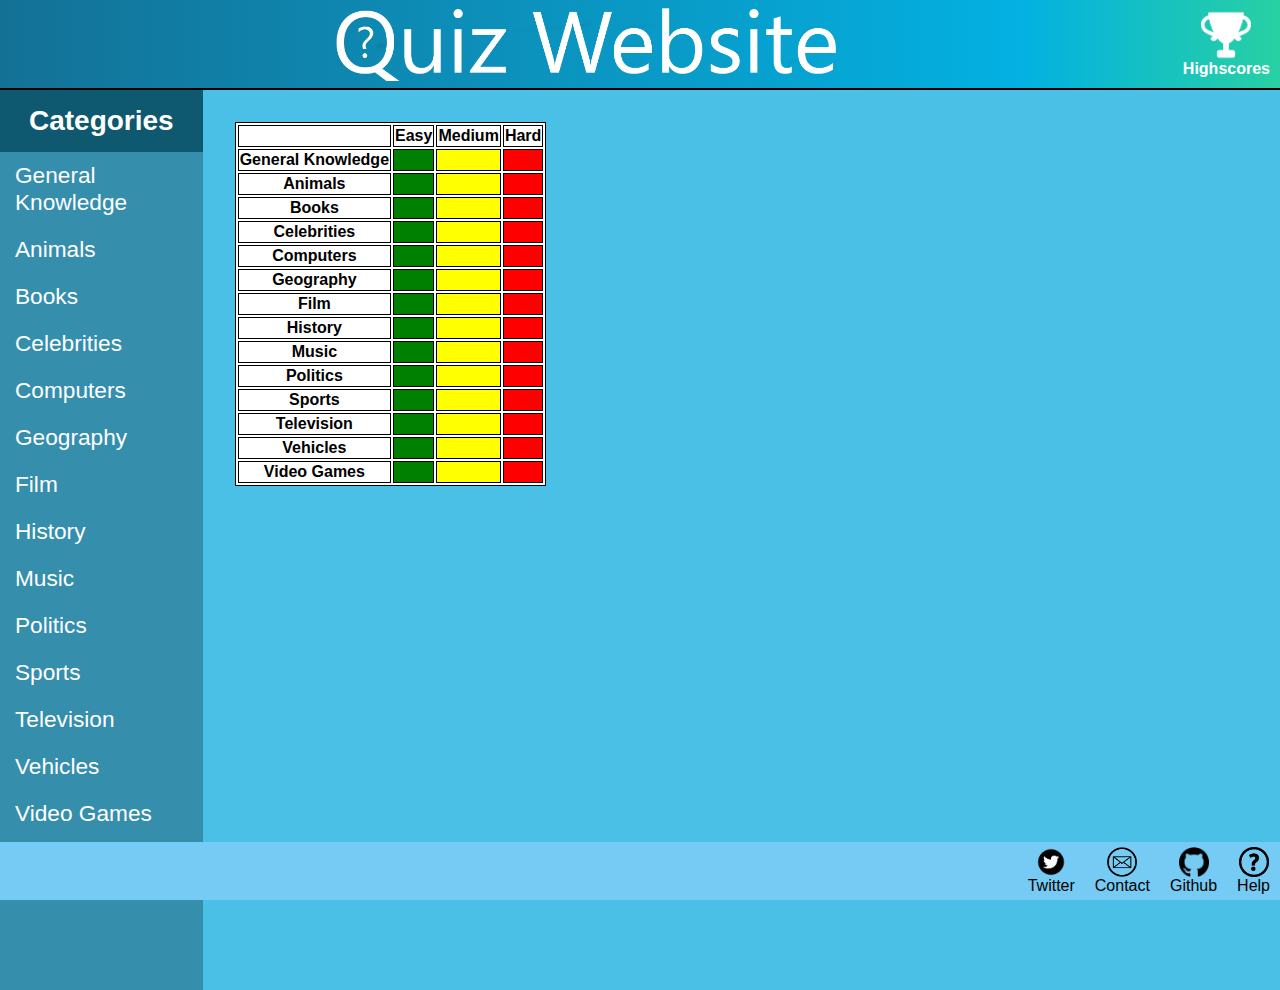
==== highscore.html @ 5d20e4e9 "test" ====
<html lang="en" xml:lang="en">
    <head>
        <title>quiz</title>
        <meta name="viewport" content="width=device-width, initial-scale=1.0">
        <meta charset="UTF-8">
        <meta name="author" content="Adam Brown">
        <meta name="desciption" content="Quiz Website">
        <link rel="stylesheet" href="stylesheet/highscore.css">
        <script src="javascript/highscore.js" defer></script>

        <style>
            table, th, td {
                border:1px solid black;
                background-color: white;
            }

            .hard {
                background-color: red !important;
            }
            .medium {
                background-color: yellow !important;
            }
            .easy {
                background-color: green !important;
            }
            .general {
                background-color: blueviolet;
            }
        </style>
    </head>
    <body>
        <header class="header">
            <div class="header-left"></div>
                <div class="header-center">
                    <a href="https://adbraun45.github.io/webtech/">
                        <img class="header-logo" id="large-image" src="images/logo-large.png" alt="Site logo and title" title="Quiz Website">
                        <img class="header-logo" id="small-image" src="images/logo-small.png" alt="Site logo and title" title="Quiz Website"> 
                    </a>
                </div>
                <div class="header-right">
                    <a href="#" class="header-link">
                        <img src="images/trophy.png" alt="" width="50px" height="50px">
                        <div>
                            Highscores
                        </div>
                    </a>
                </div>
        </header>

        <div class="main">
            <nav class="sidebar">
                <div class="sidebar-title">
                    Categories
                </div>
                <div class="dropdown">
                    <div class="sidebar-link">General Knowledge</div>
                    <div class="dropdown-content">
                        <a href="quiz.html?category=9&difficulty=easy">Easy</a>
                        <a href="quiz.html?category=9&difficulty=medium">Medium</a>
                        <a href="quiz.html?category=9&difficulty=hard">Hard</a>
                    </div>
                </div>
                <div class="dropdown">
                    <div class="sidebar-link">Animals</div>
                    <div class="dropdown-content">
                        <a href="quiz.html?category=27&difficulty=easy">Easy</a>
                        <a href="quiz.html?category=27&difficulty=medium">Medium</a>
                        <a href="quiz.html?category=27&difficulty=hard">Hard</a>
                    </div>
                </div>
                <div class="dropdown">
                    <div class="sidebar-link">Books</div>
                    <div class="dropdown-content">
                        <a href="quiz.html?category=10&difficulty=easy">Easy</a>
                        <a href="quiz.html?category=10&difficulty=medium">Medium</a>
                        <a href="quiz.html?category=10&difficulty=hard">Hard</a>
                    </div>
                </div>
                <div class="dropdown">
                    <div class="sidebar-link">Celebrities</div>
                    <div class="dropdown-content">
                        <a href="quiz.html?category=26&difficulty=easy">Easy</a>
                        <a href="quiz.html?category=26&difficulty=medium">Medium</a>
                        <a href="quiz.html?category=26&difficulty=hard">Hard</a>
                    </div>
                </div>
                <div class="dropdown">
                    <div class="sidebar-link">Computers</div>
                    <div class="dropdown-content">
                        <a href="quiz.html?category=18&difficulty=easy">Easy</a>
                        <a href="quiz.html?category=18&difficulty=medium">Medium</a>
                        <a href="quiz.html?category=18&difficulty=hard">Hard</a>
                    </div>
                </div>
                <div class="dropdown">
                    <div class="sidebar-link">Geography</div>
                    <div class="dropdown-content">
                        <a href="quiz.html?category=22&difficulty=easy">Easy</a>
                        <a href="quiz.html?category=22&difficulty=medium">Medium</a>
                        <a href="quiz.html?category=22&difficulty=hard">Hard</a>
                    </div>
                </div> 
                <div class="dropdown">
                    <div class="sidebar-link">Film</div>
                    <div class="dropdown-content">
                        <a href="quiz.html?category=11&difficulty=easy">Easy</a>
                        <a href="quiz.html?category=11&difficulty=medium">Medium</a>
                        <a href="quiz.html?category=11&difficulty=hard">Hard</a>
                    </div>
                </div>
                <div class="dropdown">
                    <div class="sidebar-link">History</div>
                    <div class="dropdown-content">
                        <a href="quiz.html?category=23&difficulty=easy">Easy</a>
                        <a href="quiz.html?category=23&difficulty=medium">Medium</a>
                        <a href="quiz.html?category=23&difficulty=hard">Hard</a>
                    </div>
                </div>
                <div class="dropdown">
                    <div class="sidebar-link">Music</div>
                    <div class="dropdown-content">
                        <a href="quiz.html?category=12&difficulty=easy">Easy</a>
                        <a href="quiz.html?category=12&difficulty=medium">Medium</a>
                        <a href="quiz.html?category=12&difficulty=hard">Hard</a>
                    </div>
                </div>
                <div class="dropdown">
                    <div class="sidebar-link">Politics</div>
                    <div class="dropdown-content">
                        <a href="quiz.html?category=24&difficulty=easy">Easy</a>
                        <a href="quiz.html?category=24&difficulty=medium">Medium</a>
                        <a href="quiz.html?category=24&difficulty=hard">Hard</a>
                    </div>
                </div>
                <div class="dropdown">
                    <div class="sidebar-link">Sports</div>
                    <div class="dropdown-content">
                        <a href="quiz.html?category=21&difficulty=easy">Easy</a>
                        <a href="quiz.html?category=21&difficulty=medium">Medium</a>
                        <a href="quiz.html?category=21&difficulty=hard">Hard</a>
                    </div>
                </div>
                <div class="dropdown">
                    <div class="sidebar-link">Television</div>
                    <div class="dropdown-content">
                        <a href="quiz.html?category=14&difficulty=easy">Easy</a>
                        <a href="quiz.html?category=14&difficulty=medium">Medium</a>
                        <a href="quiz.html?category=14&difficulty=hard">Hard</a>
                    </div>
                </div>
                <div class="dropdown">
                    <div class="sidebar-link">Vehicles</div>
                    <div class="dropdown-content">
                        <a href="quiz.html?category=28&difficulty=easy">Easy</a>
                        <a href="quiz.html?category=28&difficulty=medium">Medium</a>
                        <a href="quiz.html?category=28&difficulty=hard">Hard</a>
                    </div>
                </div>
                <div class="dropdown">
                    <div class="sidebar-link">Video Games</div>
                    <div class="dropdown-content">
                        <a href="quiz.html?category=15&difficulty=easy">Easy</a>
                        <a href="quiz.html?category=15&difficulty=medium">Medium</a>
                        <a href="quiz.html?category=15&difficulty=hard">Hard</a>
                    </div>
                </div>
            </nav>

            <main class="quiz-content">
                <table>
                    <tr>
                        <td>&nbsp;</td>
                        <th>Easy</th>
                        <th>Medium</th>
                        <th>Hard</th>
                    </tr>
                    <tr>
                        <th>General Knowledge</th>
                        <td class="general-knowledge easy"></td>
                        <td class="general-knowledge medium"></td>
                        <td class="general-knowledge hard"></td>
                    </tr>
                    <tr>
                        <th>Animals</th>
                        <td class="animals easy"></td>
                        <td class="animals medium"></td>
                        <td class="animals hard"></td>
                    </tr>
                    <tr>
                        <th>Books</th>
                        <td class="books easy"></td>
                        <td class="books medium"></td>
                        <td class="books hard"></td>
                    </tr>
                    <tr>
                        <th>Celebrities</th>
                        <td class="celebrities easy"></td>
                        <td class="celebrities medium"></td>
                        <td class="celebrities hard"></td>
                    </tr>
                    <tr>
                        <th>Computers</th>
                        <td class="computers easy"></td>
                        <td class="computers medium"></td>
                        <td class="computers hard"></td>
                    </tr>
                    <tr>
                        <th>Geography</th>
                        <td class="geography easy"></td>
                        <td class="geography medium"></td>
                        <td class="geography hard"></td>
                    </tr>
                    <tr>
                        <th>Film</th>
                        <td class="film easy"></td>
                        <td class="film medium"></td>
                        <td class="film hard"></td>
                    </tr>
                    <tr>
                        <th>History</th>
                        <td class="history easy"></td>
                        <td class="history medium"></td>
                        <td class="history hard"></td>
                    </tr>
                    <tr>
                        <th>Music</th>
                        <td class="music easy"></td>
                        <td class="music medium"></td>
                        <td class="music hard"></td>
                    </tr>
                    <tr>
                        <th>Politics</th>
                        <td class="politics easy"></td>
                        <td class="politics medium"></td>
                        <td class="politics hard"></td>
                    </tr>
                    <tr>
                        <th>Sports</th>
                        <td class="sports easy"></td>
                        <td class="sports medium"></td>
                        <td class="sports hard"></td>
                    </tr>
                    <tr>
                        <th>Television</th>
                        <td class="television easy"></td>
                        <td class="television medium"></td>
                        <td class="television hard"></td>
                    </tr>
                    <tr>
                        <th>Vehicles</th>
                        <td class="vehicles easy"></td>
                        <td class="vehicles medium"></td>
                        <td class="vehicles hard"></td>
                    </tr>
                    <tr>
                        <th>Video Games</th>
                        <td class="video-games easy"></td>
                        <td class="video-games medium"></td>
                        <td class="video-games hard"></td>
                    </tr>
                  </table>
            </main>
        </div>

        <footer class="footer">
            <div class="footer-link">
                <a href="https://twitter.com/intent/tweet?url=https%3A%2F%2Fadbraun45.github.io%2Fwebtech%2F&text=Try%20This%20Quiz%20Website%20and%20See%20How%20High%20You%20Can%20Score" target="_blank">
                    <img src="images/twitter-logo.png" class="footer-link-image" alt="" width="20px" height="20px">
                    <div class="footer-link-text">Twitter</div>
                </a>
            </div>
            <div class="footer-link">
                <a href="#">
                    <img src="images/contact-logo.png" class="footer-link-image" alt="" width="20px" height="20px">
                    <div class="footer-link-text">Contact</div>
                </a>
            </div>
            <div class="footer-link">
                <a href="https://github.com/adbraun45/webtech" target="_blank">
                    <img src="images/github-logo.png" class="footer-link-image" alt="" width="20px" height="20px">
                    <div class="footer-link-text">Github</div>
                </a>
            </div>
            <div class="footer-link">
                <a href="mailto:placeholderemail@example.com">
                    <img src="images/help-logo.png" class="footer-link-image" alt="" width="20px" height="20px">
                    <div class="footer-link-text">Help</div>
                </a>
            </div>
        </footer>
    </body>
</html>
---- stylesheet/highscore.css ----
html { height: 100%; }

body {
    margin: 0; 
    padding: 0; 
    height: 100%;
    font-family: 'Segoe UI', Tahoma, Verdana, sans-serif; 
    overflow: hidden;
}

.header {
    background: linear-gradient(to left, #28D0A3 0%, #03B1E2 20%, #147196 100%);
    display: flex;
    justify-content: space-between;
    align-items: center;
    border: black;
    border-width: 2px;
    border-style: none none solid none;
}

.header-link {
    display: inline;
    text-decoration: none;
    color: white;
    font-size: 12pt;
    font-weight: bold;
}

.header-right {
    padding: 10px;
    text-align: center;
    text-decoration: none;
}

#large-image {
    height: 73px;
    width: 500px;
}

#small-image {
    display: none;
    height: 73px;
    width: 65px;
}

.sidebar {
    width: 20%;
    background-color: rgb(53, 142, 172);
}

.sidebar-title {
    color: white;
    background-color: rgb(14, 88, 112);
    font-weight: bold;
    font-size: 21pt;
    text-align: center;
    padding: 15px;
}

.sidebar-link {
    color: white;
    display: block;
    padding: 10px 15px;
    text-decoration: none;
    font-size: 17pt;
}

.sidebar-link:hover {
    background-color: rgb(14, 88, 112);
}

.dropdown {
    position: relative;
    display: block;
}

.dropdown-content {
    display: none;
    position: absolute;
    top: 0;
    left: 100%;
    text-align: center;
    width: 50%;
    background-color: rgb(79, 175, 207);
    box-shadow: 5px 10px 18px rgba(0,0,0,0.5);
    z-index: 1;
}

.dropdown-content a {
    color: white;
    padding: 15px 16px;
    height: 20px;
    text-decoration: none;
    display: block;
}

.dropdown-content a:hover {
    background-color: rgb(14, 88, 112); font-weight: bold;
}

.dropdown:hover .dropdown-content {
    display: block;
}

.dropdown:hover .sidebar-link {
    background-color: rgb(14, 88, 112)
}

.main {
    overflow: scroll;
    height: 100%;
    display: flex;
    flex-direction: row;
}

.main::-webkit-scrollbar {
    display: none;
}

.main {
    -ms-overflow-style: none;
    scrollbar-width: none;
}


.footer {
    position: fixed;
    display: flex;
    flex-direction: row;
    width: 100%;
    justify-content: end;
    align-items: center;
    color: white;
    background-color: rgb(117, 203, 243);
    bottom: 0;
}

.footer-link {
    padding: 5px 10px 5px 10px;
    text-align: center;
}

.footer-link a {
    text-decoration: none;
}

.footer-link-text {
    color: black;
}

.footer-link-image {
    width: 30px;
    height: 30px;
}

.quiz-content {
    width: 100%;
    padding: 2.5%;
    background-color: rgb(74, 192, 231);
}

.footer {
    position: fixed;
    display: flex;
    flex-direction: row;
    width: 100%;
    justify-content: end;
    align-items: center;
    color: white;
    background-color: rgb(117, 203, 243);
    bottom: 0;
}

.footer-link {
    padding: 5px 10px 5px 10px;
    text-align: center;
}

.footer-link a {
    text-decoration: none;
}

.footer-link-text {
    color: black;
}

.footer-link-image {
    width: 30px;
    height: 30px;
}

@media only screen and (max-width: 800px) {
    #large-image {
        display: none !important;
    }
    #small-image {
        display: block !important;
    }
    .sidebar {
        display: none;
    }
    .category {font-size: 1.5em;}
}
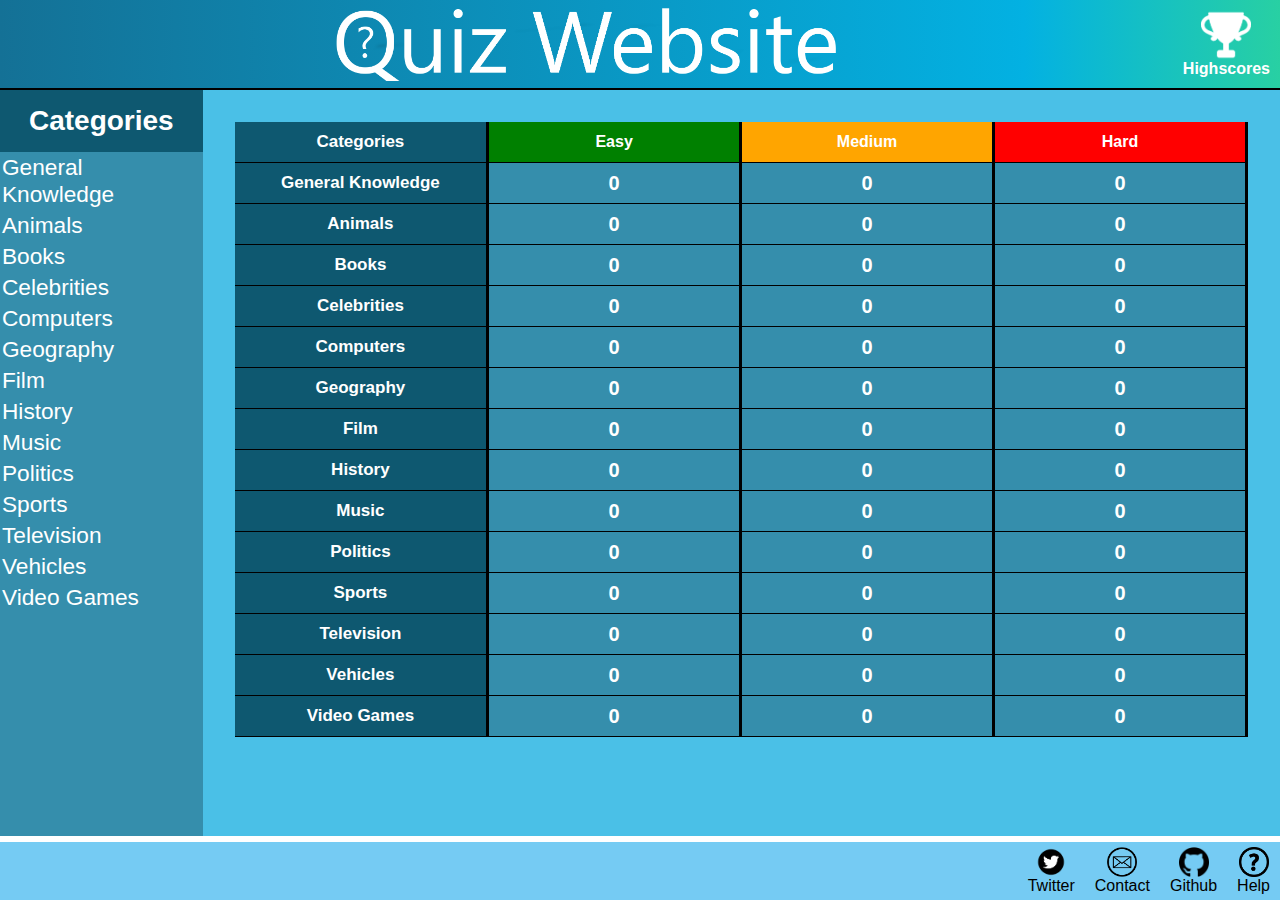
==== commit 21348502: "highscore page finished" ====
--- a/highscore.html
+++ b/highscore.html
@@ -6,33 +6,15 @@
         <meta name="author" content="Adam Brown">
         <meta name="desciption" content="Quiz Website">
         <link rel="stylesheet" href="stylesheet/highscore.css">
+        <script src="javascript/localstorage.js" defer></script>
         <script src="javascript/highscore.js" defer></script>
-
-        <style>
-            table, th, td {
-                border:1px solid black;
-                background-color: white;
-            }
-
-            .hard {
-                background-color: red !important;
-            }
-            .medium {
-                background-color: yellow !important;
-            }
-            .easy {
-                background-color: green !important;
-            }
-            .general {
-                background-color: blueviolet;
-            }
-        </style>
+        <script src="javascript/help.js"></script>
     </head>
     <body>
         <header class="header">
             <div class="header-left"></div>
                 <div class="header-center">
-                    <a href="https://adbraun45.github.io/webtech/">
+                    <a href="/index.html">
                         <img class="header-logo" id="large-image" src="images/logo-large.png" alt="Site logo and title" title="Quiz Website">
                         <img class="header-logo" id="small-image" src="images/logo-small.png" alt="Site logo and title" title="Quiz Website"> 
                     </a>
@@ -47,7 +29,7 @@
                 </div>
         </header>
 
-        <div class="main">
+        <main class="main">
             <nav class="sidebar">
                 <div class="sidebar-title">
                     Categories
@@ -166,100 +148,110 @@
                 </div>
             </nav>
 
-            <main class="quiz-content">
+            <div class="highscore-table">
                 <table>
                     <tr>
-                        <td>&nbsp;</td>
-                        <th>Easy</th>
-                        <th>Medium</th>
-                        <th>Hard</th>
-                    </tr>
-                    <tr>
-                        <th>General Knowledge</th>
-                        <td class="general-knowledge easy"></td>
-                        <td class="general-knowledge medium"></td>
-                        <td class="general-knowledge hard"></td>
-                    </tr>
-                    <tr>
-                        <th>Animals</th>
-                        <td class="animals easy"></td>
-                        <td class="animals medium"></td>
-                        <td class="animals hard"></td>
-                    </tr>
-                    <tr>
-                        <th>Books</th>
-                        <td class="books easy"></td>
-                        <td class="books medium"></td>
-                        <td class="books hard"></td>
-                    </tr>
-                    <tr>
-                        <th>Celebrities</th>
-                        <td class="celebrities easy"></td>
-                        <td class="celebrities medium"></td>
-                        <td class="celebrities hard"></td>
-                    </tr>
-                    <tr>
-                        <th>Computers</th>
-                        <td class="computers easy"></td>
-                        <td class="computers medium"></td>
-                        <td class="computers hard"></td>
-                    </tr>
-                    <tr>
-                        <th>Geography</th>
-                        <td class="geography easy"></td>
-                        <td class="geography medium"></td>
-                        <td class="geography hard"></td>
-                    </tr>
-                    <tr>
-                        <th>Film</th>
-                        <td class="film easy"></td>
-                        <td class="film medium"></td>
-                        <td class="film hard"></td>
-                    </tr>
-                    <tr>
-                        <th>History</th>
-                        <td class="history easy"></td>
-                        <td class="history medium"></td>
-                        <td class="history hard"></td>
-                    </tr>
-                    <tr>
-                        <th>Music</th>
-                        <td class="music easy"></td>
-                        <td class="music medium"></td>
-                        <td class="music hard"></td>
-                    </tr>
-                    <tr>
-                        <th>Politics</th>
-                        <td class="politics easy"></td>
-                        <td class="politics medium"></td>
-                        <td class="politics hard"></td>
-                    </tr>
-                    <tr>
-                        <th>Sports</th>
-                        <td class="sports easy"></td>
-                        <td class="sports medium"></td>
-                        <td class="sports hard"></td>
-                    </tr>
-                    <tr>
-                        <th>Television</th>
-                        <td class="television easy"></td>
-                        <td class="television medium"></td>
-                        <td class="television hard"></td>
-                    </tr>
-                    <tr>
-                        <th>Vehicles</th>
-                        <td class="vehicles easy"></td>
-                        <td class="vehicles medium"></td>
-                        <td class="vehicles hard"></td>
-                    </tr>
-                    <tr>
-                        <th>Video Games</th>
-                        <td class="video-games easy"></td>
-                        <td class="video-games medium"></td>
-                        <td class="video-games hard"></td>
+                        <th class="category">Categories</th>
+                        <th class="easy">Easy</th>
+                        <th class="medium">Medium</th>
+                        <th class="Hard">Hard</th>
+                    </tr>
+                    <tr>
+                        <th class="category">General Knowledge</th>
+                        <td class="9 easy"><a href="google.com"></a></td>
+                        <td class="9 medium"></td>
+                        <td class="9 hard"></td>
+                    </tr>
+                    <tr>
+                        <th class="category">Animals</th>
+                        <td class="27 easy"></td>
+                        <td class="27 medium"></td>
+                        <td class="27 hard"></td>
+                    </tr>
+                    <tr>
+                        <th class="category">Books</th>
+                        <td class="10 easy"></td>
+                        <td class="10 medium"></td>
+                        <td class="10 hard"></td>
+                    </tr>
+                    <tr>
+                        <th class="category">Celebrities</th>
+                        <td class="26 easy"></td>
+                        <td class="26 medium"></td>
+                        <td class="26 hard"></td>
+                    </tr>
+                    <tr>
+                        <th class="category">Computers</th>
+                        <td class="18 easy"></td>
+                        <td class="18 medium"></td>
+                        <td class="18 hard"></td>
+                    </tr>
+                    <tr>
+                        <th class="category">Geography</th>
+                        <td class="22 easy"></td>
+                        <td class="22 medium"></td>
+                        <td class="22 hard"></td>
+                    </tr>
+                    <tr>
+                        <th class="category">Film</th>
+                        <td class="11 easy"></td>
+                        <td class="11 medium"></td>
+                        <td class="11 hard"></td>
+                    </tr>
+                    <tr>
+                        <th class="category">History</th>
+                        <td class="23 easy"></td>
+                        <td class="23 medium"></td>
+                        <td class="23 hard"></td>
+                    </tr>
+                    <tr>
+                        <th class="category">Music</th>
+                        <td class="12 easy"></td>
+                        <td class="12 medium"></td>
+                        <td class="12 hard"></td>
+                    </tr>
+                    <tr>
+                        <th class="category">Politics</th>
+                        <td class="24 easy"></td>
+                        <td class="24 medium"></td>
+                        <td class="24 hard"></td>
+                    </tr>
+                    <tr>
+                        <th class="category">Sports</th>
+                        <td class="21 easy"></td>
+                        <td class="21 medium"></td>
+                        <td class="21 hard"></td>
+                    </tr>
+                    <tr>
+                        <th class="category">Television</th>
+                        <td class="14 easy"></td>
+                        <td class="14 medium"></td>
+                        <td class="14 hard"></td>
+                    </tr>
+                    <tr>
+                        <th class="category">Vehicles</th>
+                        <td class="28 easy"></td>
+                        <td class="28 medium"></td>
+                        <td class="28 hard"></td>
+                    </tr>
+                    <tr>
+                        <th class="category">Video Games</th>
+                        <td class="15 easy"></td>
+                        <td class="15 medium"></td>
+                        <td class="15 hard"></td>
                     </tr>
                   </table>
-            </main>
+            </div>
+        </main>
+
+        <div id="help-popup">
+            <img class="help-close" src="images/close.png" alt="" onclick="closeHelp(this)">
+            <div class="help-text">
+                <div>1 - Pick a category</div>
+                <div>2 - Answer as many questions in a row as possible</div>
+                <div>3 - Highscores are tracked during the game</div>
+                <div>4 - High scores for each category can be viewed on the highscore page</div>
+            </div>
         </div>
 
         <footer class="footer">
@@ -270,7 +262,7 @@
                 </a>
             </div>
             <div class="footer-link">
-                <a href="#">
+                <a href="mailto:placeholderemail@example.com">
                     <img src="images/contact-logo.png" class="footer-link-image" alt="" width="20px" height="20px">
                     <div class="footer-link-text">Contact</div>
                 </a>
@@ -281,11 +273,9 @@
                     <div class="footer-link-text">Github</div>
                 </a>
             </div>
-            <div class="footer-link">
-                <a href="mailto:placeholderemail@example.com">
+            <div class="footer-link" onclick="toggleHelp()">
                     <img src="images/help-logo.png" class="footer-link-image" alt="" width="20px" height="20px">
                     <div class="footer-link-text">Help</div>
-                </a>
             </div>
         </footer>
     </body>
--- a/stylesheet/highscore.css
+++ b/stylesheet/highscore.css
@@ -5,7 +5,6 @@
     padding: 0; 
     height: 100%;
     font-family: 'Segoe UI', Tahoma, Verdana, sans-serif; 
-    overflow: hidden;
 }
 
 .header {
@@ -108,20 +107,107 @@
 
 .main {
     overflow: scroll;
-    height: 100%;
+    height: calc(100vh - 154px);
     display: flex;
     flex-direction: row;
-}
-
-.main::-webkit-scrollbar {
-    display: none;
-}
-
-.main {
     -ms-overflow-style: none;
     scrollbar-width: none;
 }
 
+.main::-webkit-scrollbar {
+    display: none;
+}
+
+.highscore-table {
+    overflow: scroll;
+    width: 100%;
+    padding: 2.5%;
+    background-color: rgb(74, 192, 231);
+    -ms-overflow-style: none;
+    scrollbar-width: none;
+}
+
+.highscore-table::-webkit-scrollbar {
+    display: none;
+}
+
+.highscore-table table { 
+    width: 100%;
+    border-collapse: collapse;
+}
+
+th.category {
+    font-size: 17px;
+    color: white;
+    width: 25%;
+    background-color: rgb(14, 88, 112);
+}
+
+th.easy, td.easy, th.medium, td.medium, th.hard, td.hard {
+    color: white;
+    width: 25%;
+}
+
+.highscore-table tr {
+    border-bottom: solid black 1px;
+}
+
+.highscore-table th {
+    padding: 10px;
+}
+
+.highscore-table td {
+    font-size: 20px;
+    font-weight: bold;
+    padding: 5px;
+    text-align: center;
+    background-color: rgb(53, 142, 172);
+}
+.easy, .medium, .hard {
+    border-width: 1px;
+    border: black;
+    border-style: none solid none solid;
+}
+
+th.easy {
+    background-color: green;
+}
+
+th.medium {
+    background-color: orange;
+}
+
+th.hard {
+    background-color: red;
+}
+
+
+#help-popup {
+    display: none;
+    position: absolute;
+    top: 50%;
+    left: 50%;
+    transform: translate(-50%, -50%);
+    width: 80%;
+    height: auto;
+    background-color: white;
+    padding: 10px;
+    font-size: 20px;
+    border: black solid 3px;
+}
+
+.help-text {
+    display: flex;
+    flex-direction: column;
+    gap: 20px
+}
+
+.help-close {
+    float: right;
+
+    width: 32px;
+    height: 32px;
+}
 
 .footer {
     position: fixed;
@@ -153,24 +239,6 @@
     height: 30px;
 }
 
-.quiz-content {
-    width: 100%;
-    padding: 2.5%;
-    background-color: rgb(74, 192, 231);
-}
-
-.footer {
-    position: fixed;
-    display: flex;
-    flex-direction: row;
-    width: 100%;
-    justify-content: end;
-    align-items: center;
-    color: white;
-    background-color: rgb(117, 203, 243);
-    bottom: 0;
-}
-
 .footer-link {
     padding: 5px 10px 5px 10px;
     text-align: center;
@@ -199,5 +267,29 @@
     .sidebar {
         display: none;
     }
-    .category {font-size: 1.5em;}
+    .category {
+        font-size: 1.5em !important;
+    }
+    th.category {
+        font-size: 13px !important;
+        font-weight: 400 !important;
+    }
+    .highscore-table td {
+        font-size: 20px !important;
+        font-weight: 400 !important;
+    }
+    th.category {
+        font-size: 12px !important;
+        width: auto;
+    }
+    th.easy, td.easy, th.medium, td.medium, th.hard, td.hard {
+        font-size: 12px;
+        width: 25%;
+    }
+}
+
+@media screen and (max-height: 1023px) {
+    .sidebar-link {
+        padding: 2px !important;
+    }
 }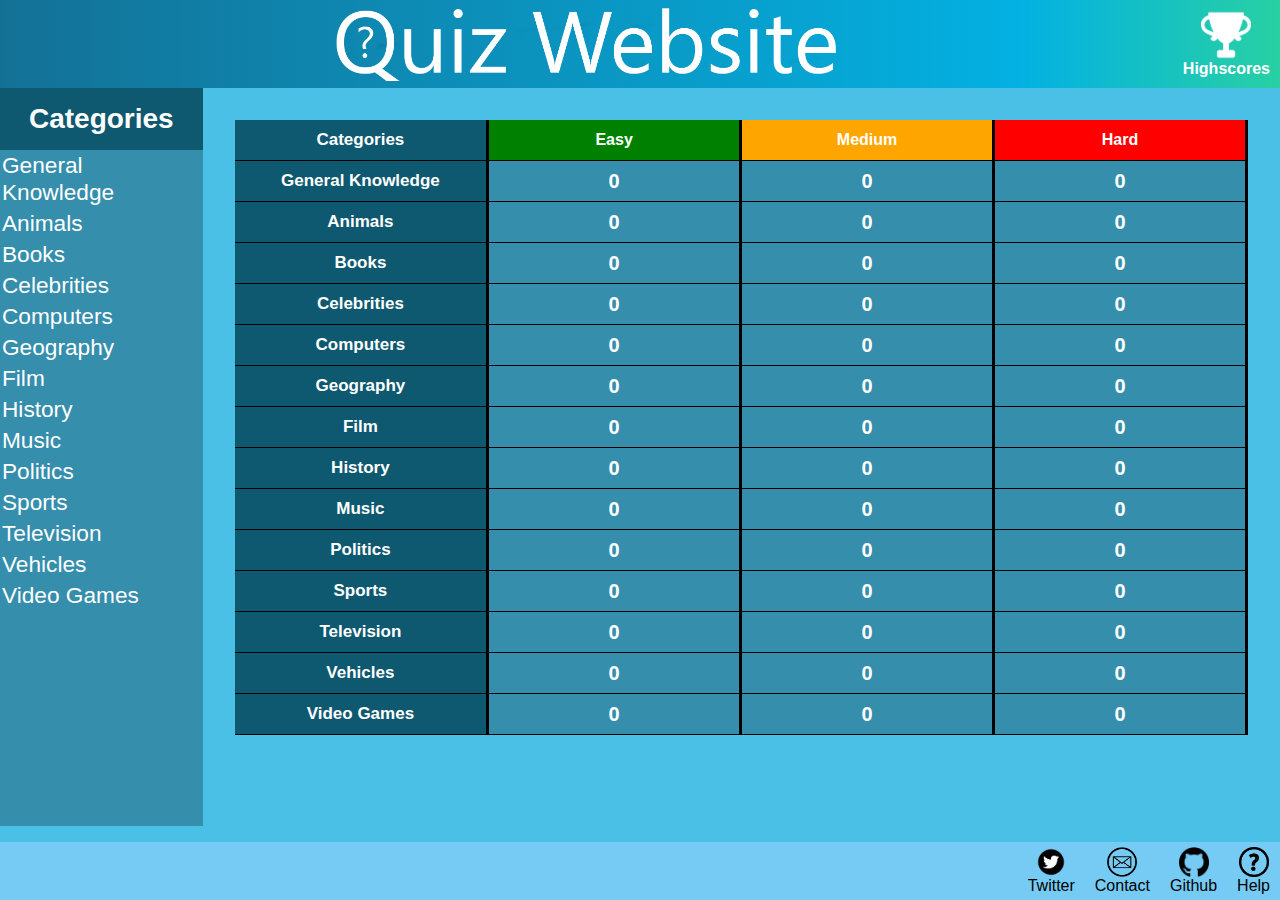
==== commit 7916a66b: "finished highscore apge" ====
--- a/highscore.html
+++ b/highscore.html
@@ -5,16 +5,18 @@
         <meta charset="UTF-8">
         <meta name="author" content="Adam Brown">
         <meta name="desciption" content="Quiz Website">
+        <link rel="icon" type="image/x-icon" href="/images/favicon.ico">
         <link rel="stylesheet" href="stylesheet/highscore.css">
         <script src="javascript/localstorage.js" defer></script>
         <script src="javascript/highscore.js" defer></script>
+        <script src="javascript/share.js"></script>
         <script src="javascript/help.js"></script>
     </head>
     <body>
         <header class="header">
             <div class="header-left"></div>
                 <div class="header-center">
-                    <a href="/index.html">
+                    <a href="/">
                         <img class="header-logo" id="large-image" src="images/logo-large.png" alt="Site logo and title" title="Quiz Website">
                         <img class="header-logo" id="small-image" src="images/logo-small.png" alt="Site logo and title" title="Quiz Website"> 
                     </a>
@@ -29,7 +31,7 @@
                 </div>
         </header>
 
-        <main class="main">
+        <main class="middle">
             <nav class="sidebar">
                 <div class="sidebar-title">
                     Categories
@@ -158,87 +160,87 @@
                     </tr>
                     <tr>
                         <th class="category">General Knowledge</th>
-                        <td class="9 easy"><a href="google.com"></a></td>
-                        <td class="9 medium"></td>
-                        <td class="9 hard"></td>
+                        <td class="9 easy" onclick="shareHighscore('General Knowledge', this)"></td>
+                        <td class="9 medium" onclick="shareHighscore('General Knowledge', this)"></td>
+                        <td class="9 hard" onclick="shareHighscore('General Knowledge', this)"></td>
                     </tr>
                     <tr>
                         <th class="category">Animals</th>
-                        <td class="27 easy"></td>
-                        <td class="27 medium"></td>
-                        <td class="27 hard"></td>
+                        <td class="27 easy" onclick="shareHighscore('Animals', this)"></td>
+                        <td class="27 medium" onclick="shareHighscore('Animals', this)"></td>
+                        <td class="27 hard" onclick="shareHighscore('Animals', this)"></td>
                     </tr>
                     <tr>
                         <th class="category">Books</th>
-                        <td class="10 easy"></td>
-                        <td class="10 medium"></td>
-                        <td class="10 hard"></td>
+                        <td class="10 easy" onclick="shareHighscore('Books', this)"></td>
+                        <td class="10 medium" onclick="shareHighscore('Books', this)"></td>
+                        <td class="10 hard" onclick="shareHighscore('Books', this)"></td>
                     </tr>
                     <tr>
                         <th class="category">Celebrities</th>
-                        <td class="26 easy"></td>
-                        <td class="26 medium"></td>
-                        <td class="26 hard"></td>
+                        <td class="26 easy" onclick="shareHighscore('Celebrities', this)"></td>
+                        <td class="26 medium" onclick="shareHighscore('Celebrities', this)"></td>
+                        <td class="26 hard" onclick="shareHighscore('Celebrities', this)"></td>
                     </tr>
                     <tr>
                         <th class="category">Computers</th>
-                        <td class="18 easy"></td>
-                        <td class="18 medium"></td>
-                        <td class="18 hard"></td>
+                        <td class="18 easy" onclick="shareHighscore('Computers', this)"></td>
+                        <td class="18 medium" onclick="shareHighscore('Computers', this)"></td>
+                        <td class="18 hard" onclick="shareHighscore('Computers', this)"></td>
                     </tr>
                     <tr>
                         <th class="category">Geography</th>
-                        <td class="22 easy"></td>
-                        <td class="22 medium"></td>
-                        <td class="22 hard"></td>
+                        <td class="22 easy" onclick="shareHighscore('Geography', this)"></td>
+                        <td class="22 medium" onclick="shareHighscore('Geography', this)"></td>
+                        <td class="22 hard" onclick="shareHighscore('Geography', this)"></td>
                     </tr>
                     <tr>
                         <th class="category">Film</th>
-                        <td class="11 easy"></td>
-                        <td class="11 medium"></td>
-                        <td class="11 hard"></td>
+                        <td class="11 easy" onclick="shareHighscore('Film', this)"></td>
+                        <td class="11 medium" onclick="shareHighscore('Film', this)"></td>
+                        <td class="11 hard" onclick="shareHighscore('Film', this)"></td>
                     </tr>
                     <tr>
                         <th class="category">History</th>
-                        <td class="23 easy"></td>
-                        <td class="23 medium"></td>
-                        <td class="23 hard"></td>
+                        <td class="23 easy" onclick="shareHighscore('History', this)"></td>
+                        <td class="23 medium" onclick="shareHighscore('History', this)"></td>
+                        <td class="23 hard" onclick="shareHighscore('History', this)"></td>
                     </tr>
                     <tr>
                         <th class="category">Music</th>
-                        <td class="12 easy"></td>
-                        <td class="12 medium"></td>
-                        <td class="12 hard"></td>
+                        <td class="12 easy" onclick="shareHighscore('Music', this)"></td>
+                        <td class="12 medium" onclick="shareHighscore('Music', this)"></td>
+                        <td class="12 hard" onclick="shareHighscore('Music', this)"></td>
                     </tr>
                     <tr>
                         <th class="category">Politics</th>
-                        <td class="24 easy"></td>
-                        <td class="24 medium"></td>
-                        <td class="24 hard"></td>
+                        <td class="24 easy" onclick="shareHighscore('politics', this)"></td>
+                        <td class="24 medium" onclick="shareHighscore('politics', this)"></td>
+                        <td class="24 hard" onclick="shareHighscore('politics', this)"></td>
                     </tr>
                     <tr>
                         <th class="category">Sports</th>
-                        <td class="21 easy"></td>
-                        <td class="21 medium"></td>
-                        <td class="21 hard"></td>
+                        <td class="21 easy" onclick="shareHighscore('Sports', this)"></td>
+                        <td class="21 medium" onclick="shareHighscore('Sports', this)"></td>
+                        <td class="21 hard" onclick="shareHighscore('Sports', this)"></td>
                     </tr>
                     <tr>
                         <th class="category">Television</th>
-                        <td class="14 easy"></td>
-                        <td class="14 medium"></td>
-                        <td class="14 hard"></td>
+                        <td class="14 easy" onclick="shareHighscore('Television', this)"></td>
+                        <td class="14 medium" onclick="shareHighscore('Television', this)"></td>
+                        <td class="14 hard" onclick="shareHighscore('Television', this)"></td>
                     </tr>
                     <tr>
                         <th class="category">Vehicles</th>
-                        <td class="28 easy"></td>
-                        <td class="28 medium"></td>
-                        <td class="28 hard"></td>
+                        <td class="28 easy" onclick="shareHighscore('Vehicles', this)"></td>
+                        <td class="28 medium" onclick="shareHighscore('Vehicles', this)"></td>
+                        <td class="28 hard" onclick="shareHighscore('Vehicles', this)"></td>
                     </tr>
                     <tr>
                         <th class="category">Video Games</th>
-                        <td class="15 easy"></td>
-                        <td class="15 medium"></td>
-                        <td class="15 hard"></td>
+                        <td class="15 easy" onclick="shareHighscore('Video Games', this)"></td>
+                        <td class="15 medium" onclick="shareHighscore('Video Games', this)"></td>
+                        <td class="15 hard" onclick="shareHighscore('Video Games', this)"></td>
                     </tr>
                   </table>
             </div>
--- a/stylesheet/highscore.css
+++ b/stylesheet/highscore.css
@@ -1,28 +1,38 @@
-html { height: 100%; }
-
-body {
+:root {
+    --header-background: linear-gradient(to left, #28D0A3 0%, #03B1E2 20%, #147196 100%);
+    --sidebar-background: rgb(53, 142, 172);
+    --sidebar-background2: rgb(14, 88, 112);
+    --main-background: rgb(74, 192, 231);
+    --popup-background: rgb(40, 149, 252);
+    --button-background: rgb(0, 132, 255);
+    --button-background2: rgb(102, 181, 255);
+    --button-border: rgb(18, 118, 146);
+    --dropdown-background: rgb(79, 175, 207);
+    --dropdown-background2: rgb(14, 88, 112);
+    --footer-background: rgb(117, 203, 243);
+}
+
+html, body {
     margin: 0; 
-    padding: 0; 
-    height: 100%;
+    padding: 0;
+    background-color: var(--main-background);
     font-family: 'Segoe UI', Tahoma, Verdana, sans-serif; 
+    overflow: hidden;
 }
 
 .header {
-    background: linear-gradient(to left, #28D0A3 0%, #03B1E2 20%, #147196 100%);
     display: flex;
     justify-content: space-between;
     align-items: center;
-    border: black;
-    border-width: 2px;
-    border-style: none none solid none;
+    background: var(--header-background);
 }
 
 .header-link {
     display: inline;
-    text-decoration: none;
-    color: white;
-    font-size: 12pt;
+    color: white;
+    font-size: 16px;
     font-weight: bold;
+    text-decoration: none;
 }
 
 .header-right {
@@ -40,6 +50,20 @@
     display: none;
     height: 73px;
     width: 65px;
+}
+
+.middle {
+    display: flex;
+    justify-content: center;
+    flex-direction: row;
+    height: calc(100vh - 162px);
+    overflow: scroll;
+    -ms-overflow-style: none;
+    scrollbar-width: none;
+}
+
+.middle::-webkit-scrollbar {
+    display: none;
 }
 
 .sidebar {
@@ -103,19 +127,6 @@
 
 .dropdown:hover .sidebar-link {
     background-color: rgb(14, 88, 112)
-}
-
-.main {
-    overflow: scroll;
-    height: calc(100vh - 154px);
-    display: flex;
-    flex-direction: row;
-    -ms-overflow-style: none;
-    scrollbar-width: none;
-}
-
-.main::-webkit-scrollbar {
-    display: none;
 }
 
 .highscore-table {
@@ -143,9 +154,13 @@
     background-color: rgb(14, 88, 112);
 }
 
-th.easy, td.easy, th.medium, td.medium, th.hard, td.hard {
+td, th {
     color: white;
     width: 25%;
+}
+
+td {
+    cursor: pointer;
 }
 
 .highscore-table tr {
@@ -163,7 +178,8 @@
     text-align: center;
     background-color: rgb(53, 142, 172);
 }
-.easy, .medium, .hard {
+
+td, th.easy, th.medium, th.hard{
     border-width: 1px;
     border: black;
     border-style: none solid none solid;
@@ -267,25 +283,6 @@
     .sidebar {
         display: none;
     }
-    .category {
-        font-size: 1.5em !important;
-    }
-    th.category {
-        font-size: 13px !important;
-        font-weight: 400 !important;
-    }
-    .highscore-table td {
-        font-size: 20px !important;
-        font-weight: 400 !important;
-    }
-    th.category {
-        font-size: 12px !important;
-        width: auto;
-    }
-    th.easy, td.easy, th.medium, td.medium, th.hard, td.hard {
-        font-size: 12px;
-        width: 25%;
-    }
 }
 
 @media screen and (max-height: 1023px) {
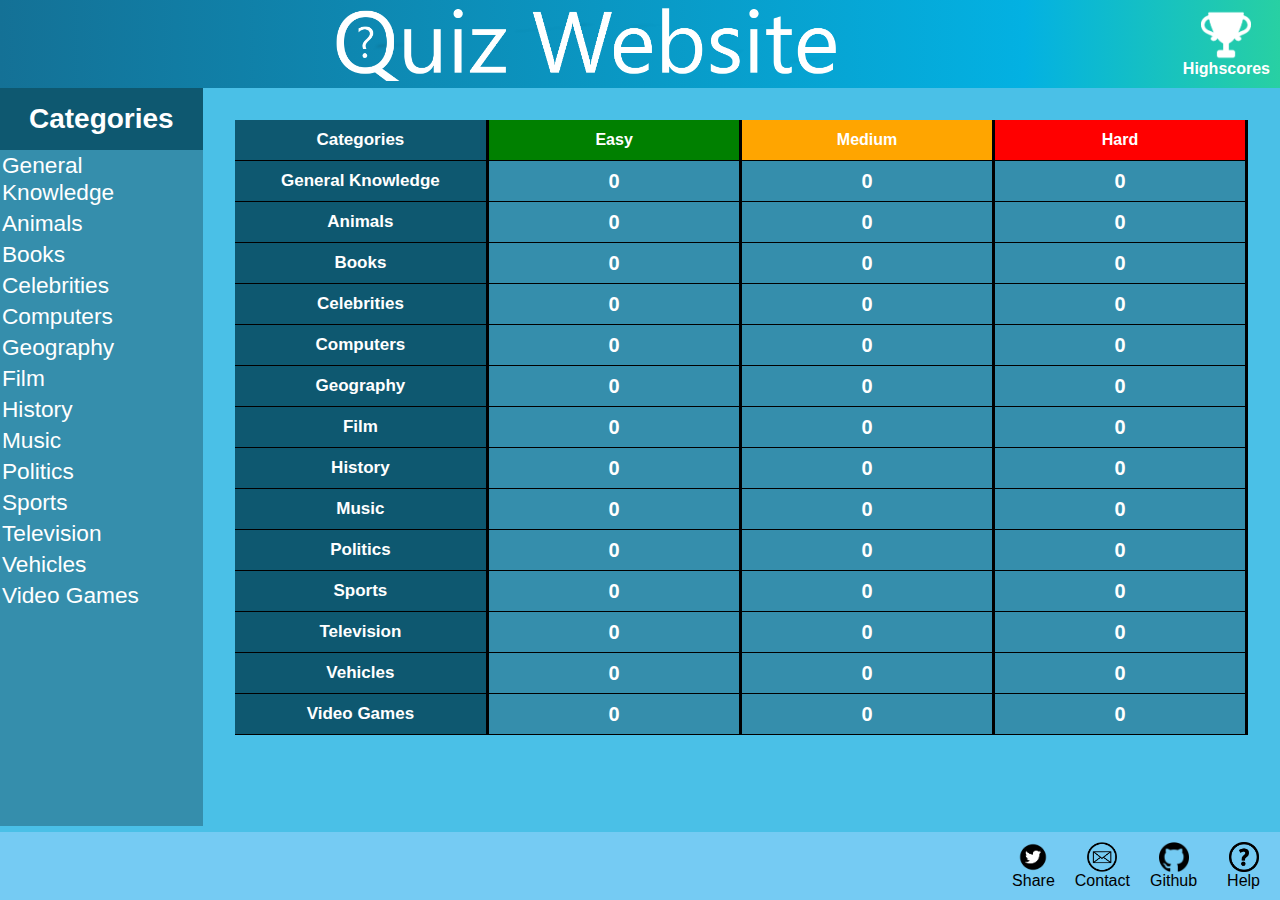
==== commit 33b5b646: "changed footer" ====
--- a/highscore.html
+++ b/highscore.html
@@ -5,7 +5,7 @@
         <meta charset="UTF-8">
         <meta name="author" content="Adam Brown">
         <meta name="desciption" content="Quiz Website">
-        <link rel="icon" type="image/x-icon" href="/images/favicon.ico">
+        <link rel="icon" type="image/x-icon" href="images/favicon.ico">
         <link rel="stylesheet" href="stylesheet/highscore.css">
         <script src="javascript/localstorage.js" defer></script>
         <script src="javascript/highscore.js" defer></script>
@@ -16,14 +16,14 @@
         <header class="header">
             <div class="header-left"></div>
                 <div class="header-center">
-                    <a href="/">
-                        <img class="header-logo" id="large-image" src="images/logo-large.png" alt="Site logo and title" title="Quiz Website">
-                        <img class="header-logo" id="small-image" src="images/logo-small.png" alt="Site logo and title" title="Quiz Website"> 
+                    <a href="https://adbraun45.github.io/webtech/">
+                        <img class="header-logo" id="large-image" src="images/logo-large.png" alt="Site logo" title="Home">
+                        <img class="header-logo" id="small-image" src="images/logo-small.png" alt="Site logo" title="Home">  
                     </a>
                 </div>
                 <div class="header-right">
-                    <a href="#" class="header-link">
-                        <img src="images/trophy.png" alt="" width="50px" height="50px">
+                    <a href="" class="header-link" title="Highscores">
+                        <img src="images/trophy.png" alt="trophy silhouette" width="50px" height="50px">
                         <div>
                             Highscores
                         </div>
@@ -31,7 +31,7 @@
                 </div>
         </header>
 
-        <main class="middle">
+        <div class="middle">
             <nav class="sidebar">
                 <div class="sidebar-title">
                     Categories
@@ -244,10 +244,10 @@
                     </tr>
                   </table>
             </div>
-        </main>
+        </div>
 
         <div id="help-popup">
-            <img class="help-close" src="images/close.png" alt="" onclick="closeHelp(this)">
+            <img class="help-close" src="images/close.png" alt="Close Icon" title="Close" onclick="closeHelp(this)">
             <div class="help-text">
                 <div>1 - Pick a category</div>
                 <div>2 - Answer as many questions in a row as possible</div>
@@ -257,27 +257,29 @@
         </div>
 
         <footer class="footer">
-            <div class="footer-link">
+            <div class="footer-link" title="Share">
                 <a href="https://twitter.com/intent/tweet?url=https%3A%2F%2Fadbraun45.github.io%2Fwebtech%2F&text=Try%20This%20Quiz%20Website%20and%20See%20How%20High%20You%20Can%20Score" target="_blank">
-                    <img src="images/twitter-logo.png" class="footer-link-image" alt="" width="20px" height="20px">
-                    <div class="footer-link-text">Twitter</div>
+                    <img src="images/twitter-logo.png" class="footer-link-image" alt="Twitter Logo" width="20px" height="20px">
+                    <div class="footer-link-text">Share</div>
                 </a>
             </div>
-            <div class="footer-link">
+            <div class="footer-link" title="Contact">
                 <a href="mailto:placeholderemail@example.com">
-                    <img src="images/contact-logo.png" class="footer-link-image" alt="" width="20px" height="20px">
+                    <img src="images/contact-logo.png" class="footer-link-image" width="20px" height="20px">
                     <div class="footer-link-text">Contact</div>
                 </a>
             </div>
-            <div class="footer-link">
+            <div class="footer-link" title="Github">
                 <a href="https://github.com/adbraun45/webtech" target="_blank">
-                    <img src="images/github-logo.png" class="footer-link-image" alt="" width="20px" height="20px">
+                    <img src="images/github-logo.png" class="footer-link-image" alt="Github Logo" width="20px" height="20px">
                     <div class="footer-link-text">Github</div>
                 </a>
             </div>
-            <div class="footer-link" onclick="toggleHelp()">
-                    <img src="images/help-logo.png" class="footer-link-image" alt="" width="20px" height="20px">
+            <div class="footer-link">
+                <div class="footer-link" onclick="toggleHelp()" title="Get Help">
+                    <img src="images/help-logo.png" class="footer-link-image" width="20px" height="20px">
                     <div class="footer-link-text">Help</div>
+                </div>
             </div>
         </footer>
     </body>
